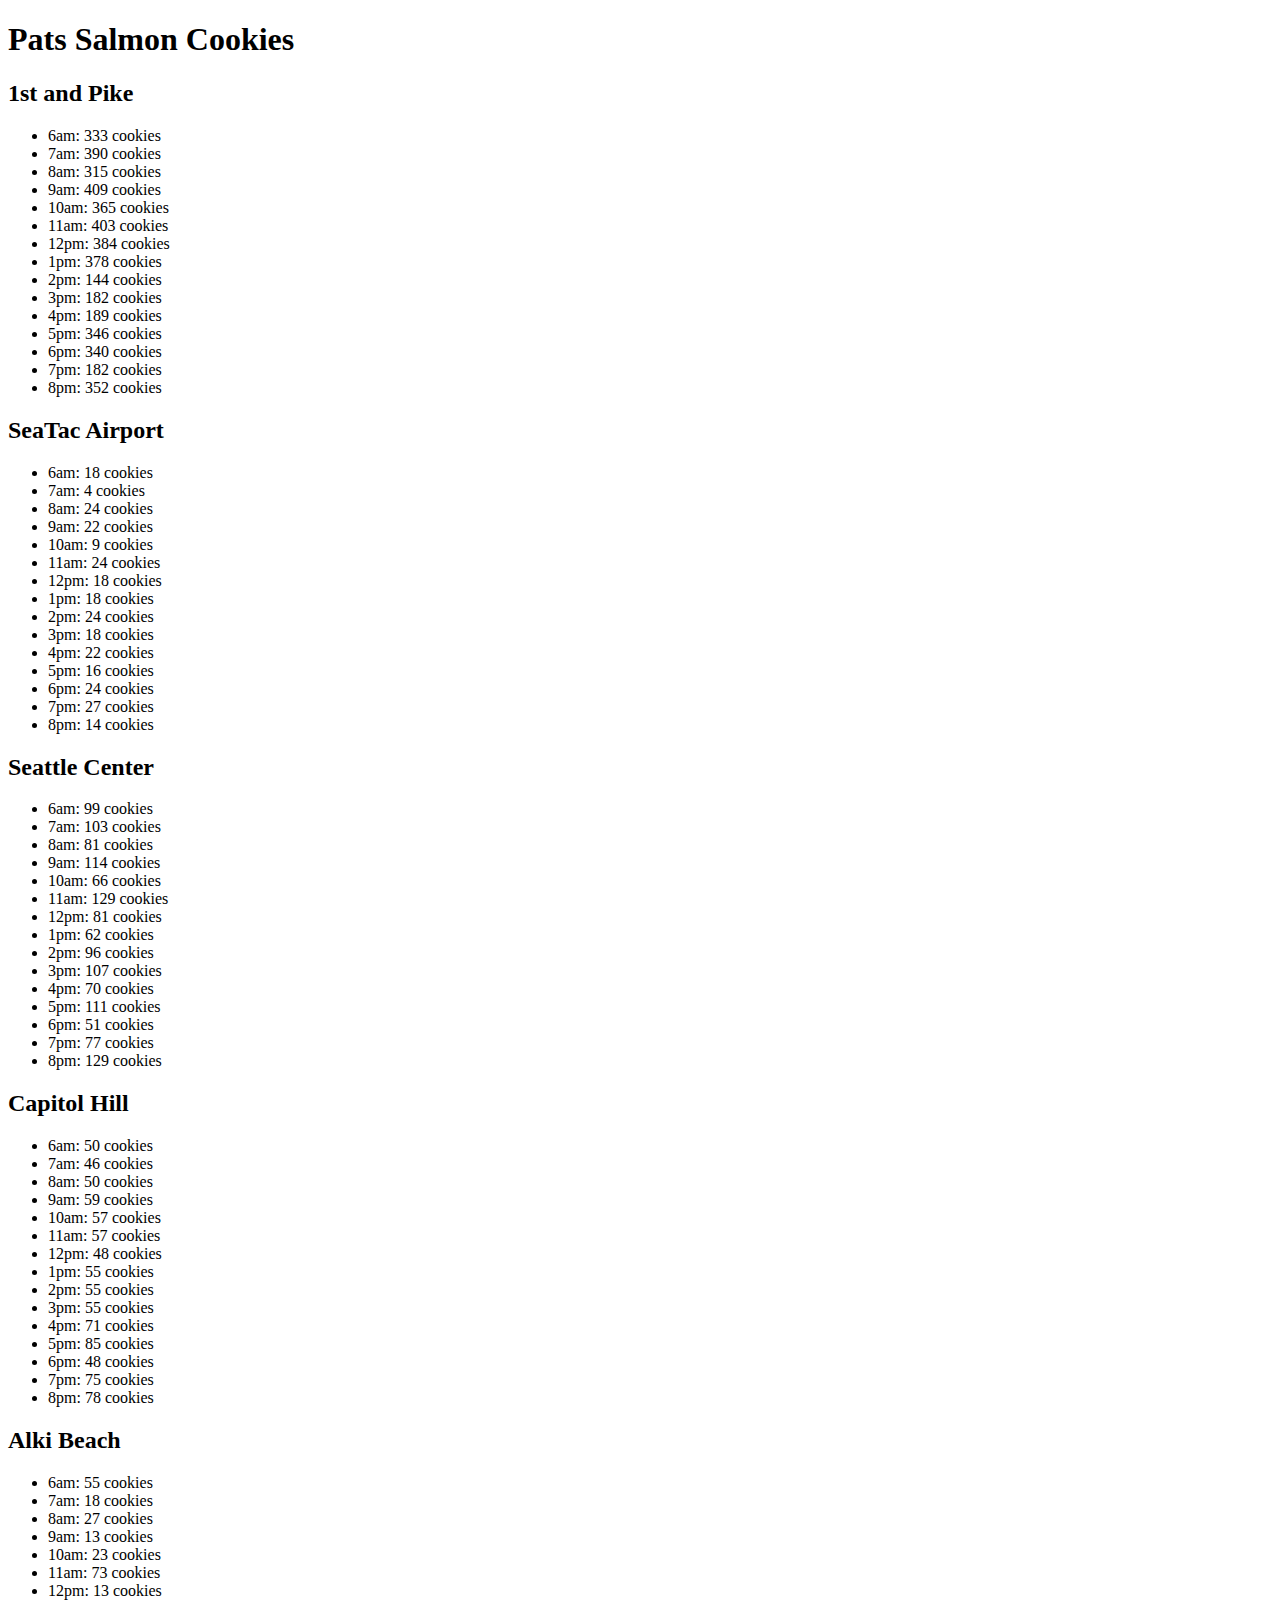
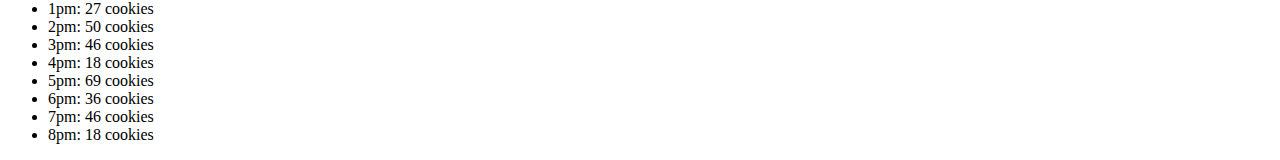
==== sales.html @ bff1e67b "finish lab06 and trying to add counter" ====
<!DOCTYPE html>
<html>

  <head>
    <meta charset="utf-8">
    <title>Pat's Salmon Cookies</title>
  </head>

  <body>
    <h1>Pats Salmon Cookies</h1>

    <h2>1st and Pike</h2>
    <ul id="pike1"></ul>

    <h2>SeaTac Airport</h2>
    <ul id="seaTac"></ul>

    <h2>Seattle Center</h2>
    <ul id="seaCent"></ul>

    <h2>Capitol Hill</h2>
    <ul id="capHill"></ul>

    <h2>Alki Beach</h2>
    <ul id="alkiBeach"></ul>

    <script src="js/app.js"></script>
  </body>

</html>
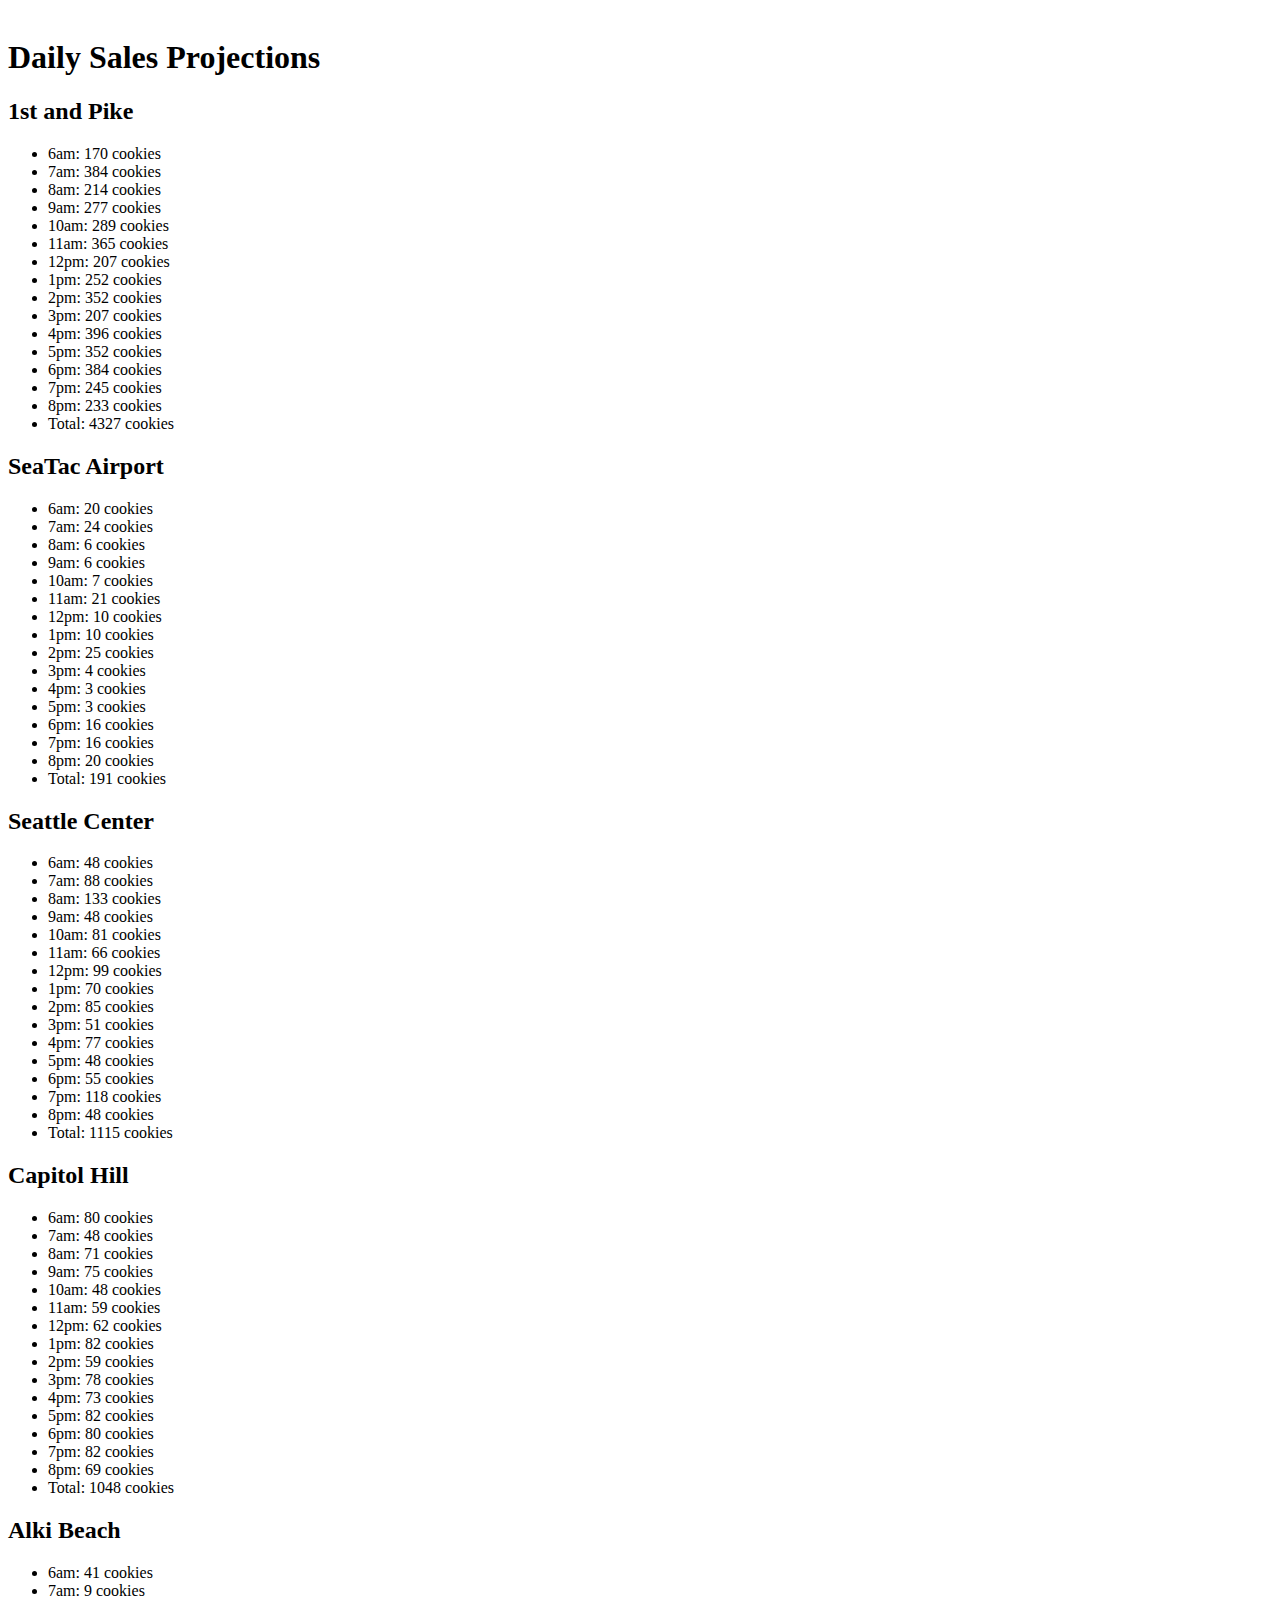
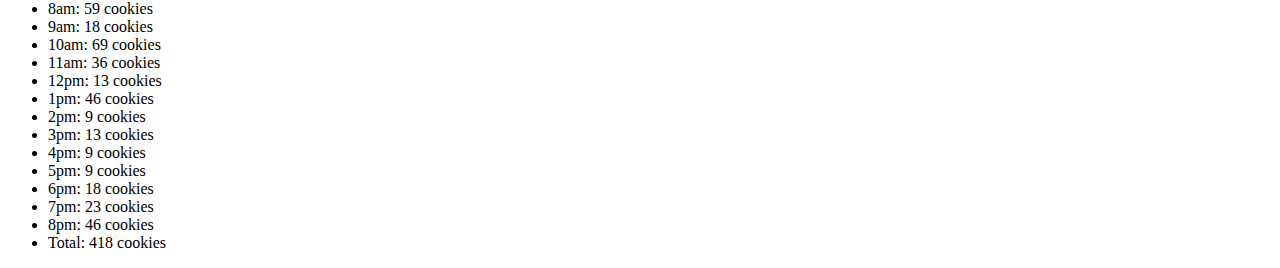
==== commit 344d9cf8: "Merge pull request #4 from bjwine0/Lab7" ====
--- a/sales.html
+++ b/sales.html
@@ -4,25 +4,88 @@
   <head>
     <meta charset="utf-8">
     <title>Pat's Salmon Cookies</title>
+    <link rel="stylesheet" type="text/css" href="css/style.css">
   </head>
 
   <body>
-    <h1>Pats Salmon Cookies</h1>
+
+
+      
+
+
+
+    
+
+
+
+    <table>
+      <thead>
+        <tr id="hours">
+          <td id="   "></td>
+
+        </tr>
+      </thead>
+
+
+
+      <tbody>
+        <tr id="values">
+          <td id="    "></td>
+          <td id="    "></td>
+          <td id="    "></td>
+          <td id="    "></td>
+
+        </tr>
+      </tbody>
+
+
+
+      <tfoot>
+
+
+      </tfoot>
+    </table>
+
+
+
+
+
+
+
+
+
+
+
+
+
+
+
+    <h1>Daily Sales Projections</h1>
 
     <h2>1st and Pike</h2>
-    <ul id="pike1"></ul>
+      <ul id="pike1">
+
+      </ul>
 
     <h2>SeaTac Airport</h2>
-    <ul id="seaTac"></ul>
+      <ul id="seaTac">
+
+      </ul>
 
     <h2>Seattle Center</h2>
-    <ul id="seaCent"></ul>
+      <ul id="seaCent">
+
+      </ul>
 
     <h2>Capitol Hill</h2>
-    <ul id="capHill"></ul>
+      <ul id="capHill">
+
+      </ul>
 
     <h2>Alki Beach</h2>
-    <ul id="alkiBeach"></ul>
+      <ul id="alkiBeach">
+
+      </ul>
 
     <script src="js/app.js"></script>
   </body>
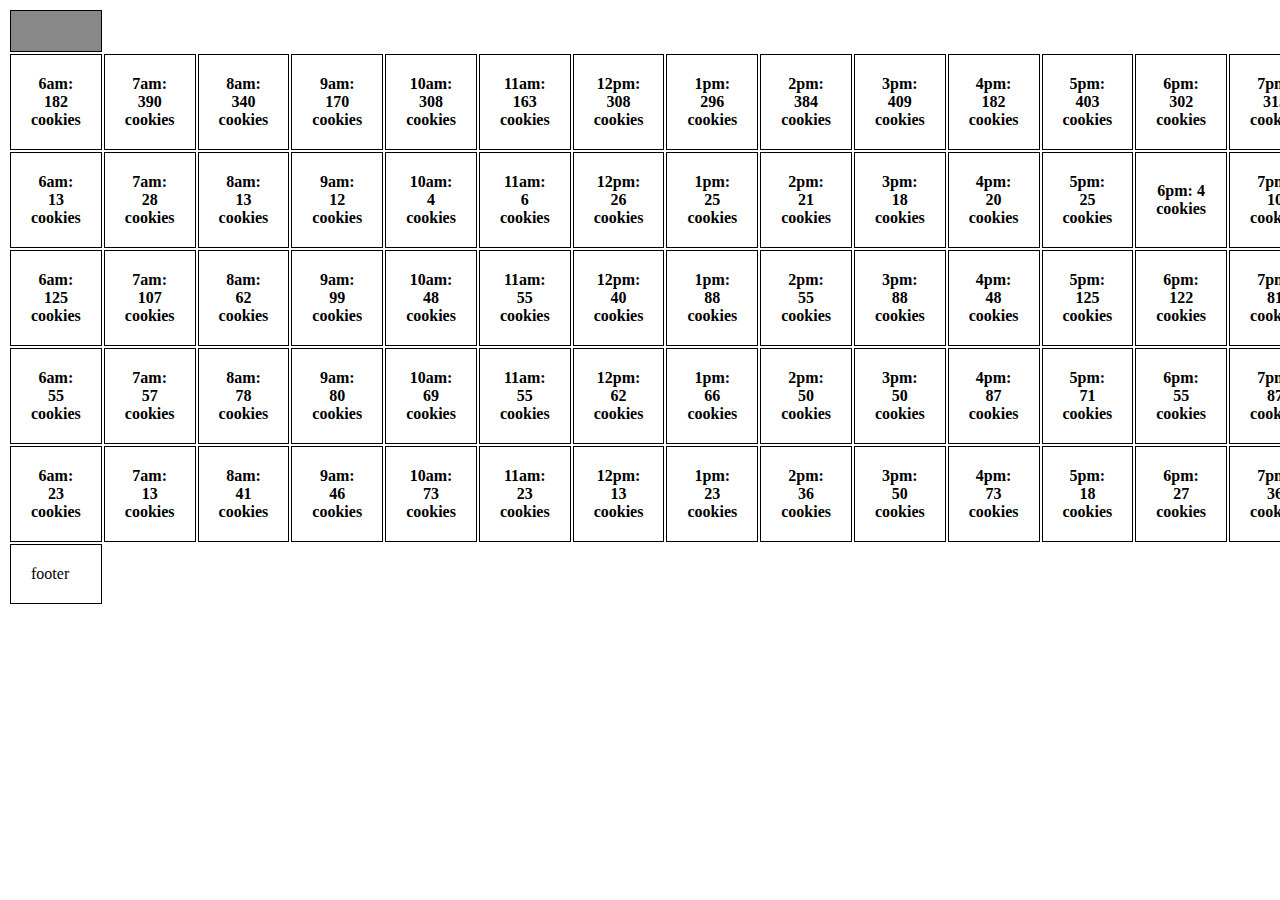
==== commit 79636155: "played with css and modified js to create rows in a table but still not there and changed saleshtml" ====
--- a/sales.html
+++ b/sales.html
@@ -8,84 +8,37 @@
   </head>
 
   <body>
-
-
-      
-
-
-
-    
-
-
-
     <table>
       <thead>
         <tr id="hours">
-          <td id="   "></td>
+          <th>
+            
+          </th> 
+        </tr>
+          
+           
+      </thead>
+          
+      <tbody>
 
+        <tr id="pike1">
+        <tr id="seaTac">
+        <tr id="seaCent">
+        <tr id="capHill">
+        <tr id="alkiBeach">
+               
+      </tbody>
+          
+          
+      <tfoot>
+        <tr id="total">
+          <td id="styleFoot">footer</td>
         </tr>
-      </thead>
-
-
-
-      <tbody>
-        <tr id="values">
-          <td id="    "></td>
-          <td id="    "></td>
-          <td id="    "></td>
-          <td id="    "></td>
-
-        </tr>
-      </tbody>
-
-
-
-      <tfoot>
-
-
       </tfoot>
+          
+           
     </table>
 
-
-
-
-
-
-
-
-
-
-
-
-
-
-
-    <h1>Daily Sales Projections</h1>
-
-    <h2>1st and Pike</h2>
-      <ul id="pike1">
-
-      </ul>
-
-    <h2>SeaTac Airport</h2>
-      <ul id="seaTac">
-
-      </ul>
-
-    <h2>Seattle Center</h2>
-      <ul id="seaCent">
-
-      </ul>
-
-    <h2>Capitol Hill</h2>
-      <ul id="capHill">
-
-      </ul>
-
-    <h2>Alki Beach</h2>
-      <ul id="alkiBeach">
-
-      </ul>
 
     <script src="js/app.js"></script>
   </body>
--- a/css/style.css
+++ b/css/style.css
@@ -0,0 +1,32 @@
+thead {
+  background: #888;
+}
+
+.styleDsp {
+  background: #666;
+}
+
+.styleHour {
+  background: #888;
+}
+.something {
+  background: #888;
+}
+
+td {
+  padding: 20px;
+  border: solid 1px black;
+}
+
+
+
+th {
+  padding: 20px;
+  border: solid 1px black;
+}
+
+.styleHead {
+  background: #888;
+  padding: 20px;
+  border: solid 1px black;
+}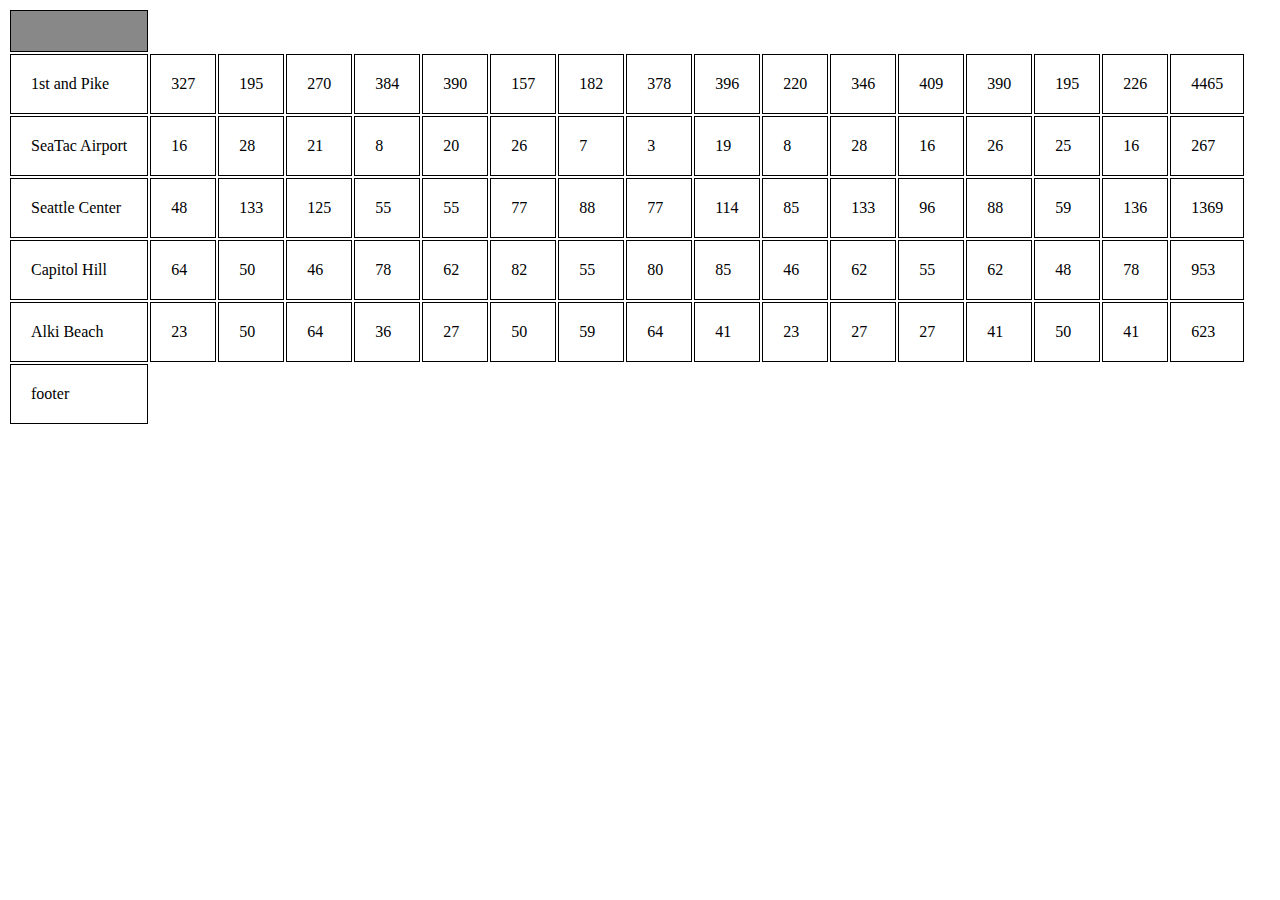
==== commit f0c5d7e6: "table is looking better" ====
--- a/sales.html
+++ b/sales.html
@@ -11,9 +11,7 @@
     <table>
       <thead>
         <tr id="hours">
-          <th>
-            
-          </th> 
+          <th></th> 
         </tr>
           
            
--- a/css/style.css
+++ b/css/style.css
@@ -25,6 +25,11 @@
   border: solid 1px black;
 }
 
+tr {
+  padding: 20px;
+  border: solid 1px black;
+}
+
 .styleHead {
   background: #888;
   padding: 20px;
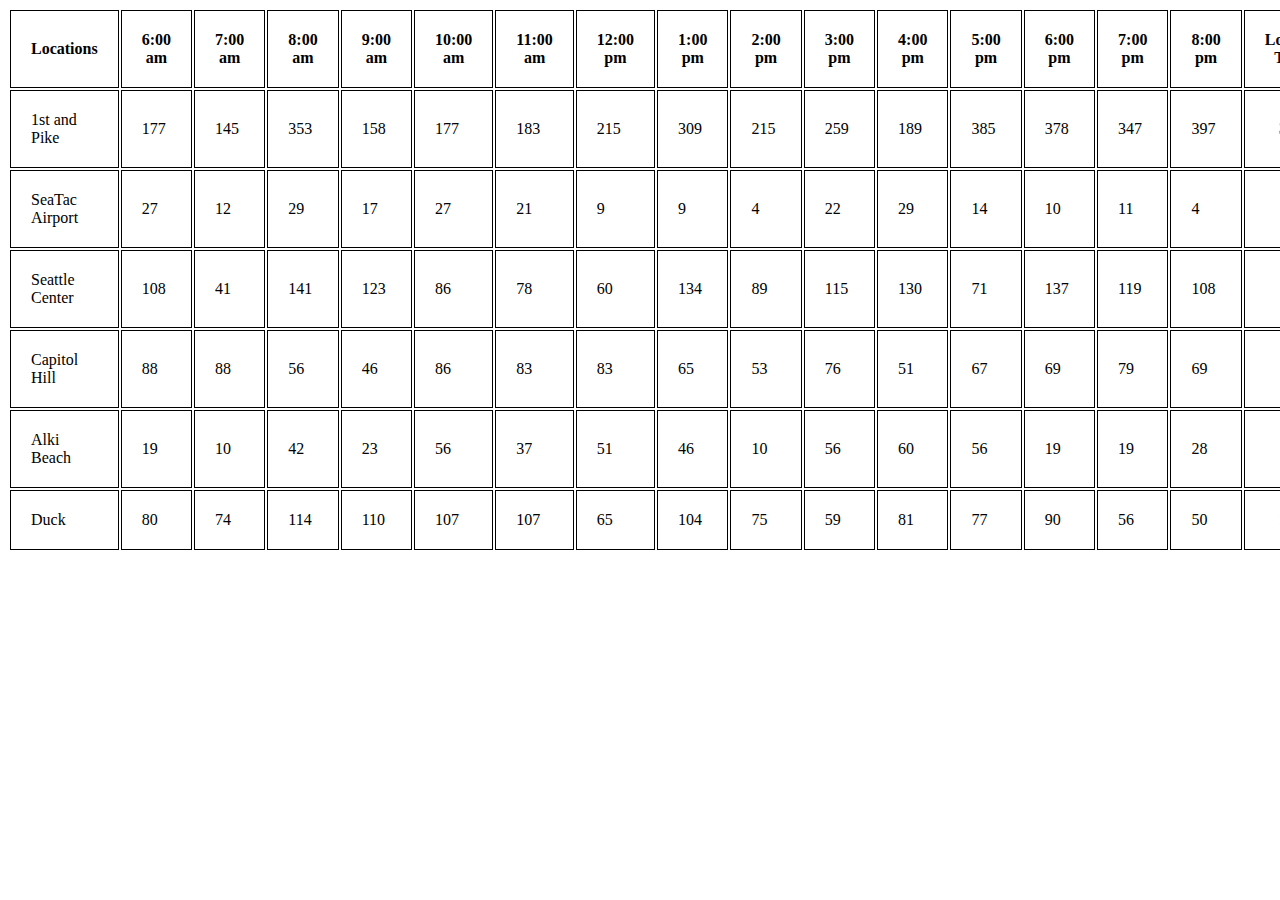
==== commit 174d8014: "fixed hours header row, cleaned up html to create elements dynamically" ====
--- a/sales.html
+++ b/sales.html
@@ -8,34 +8,10 @@
   </head>
 
   <body>
-    <table>
-      <thead>
-        <tr id="hours">
-          <th></th> 
-        </tr>
-          
-           
-      </thead>
-          
-      <tbody>
 
-        <tr id="pike1">
-        <tr id="seaTac">
-        <tr id="seaCent">
-        <tr id="capHill">
-        <tr id="alkiBeach">
-               
-      </tbody>
-          
-          
-      <tfoot>
-        <tr id="total">
-          <td id="styleFoot">footer</td>
-        </tr>
-      </tfoot>
-          
-           
-    </table>
+
+    <table id="dataTable"></table>
+
 
 
     <script src="js/app.js"></script>
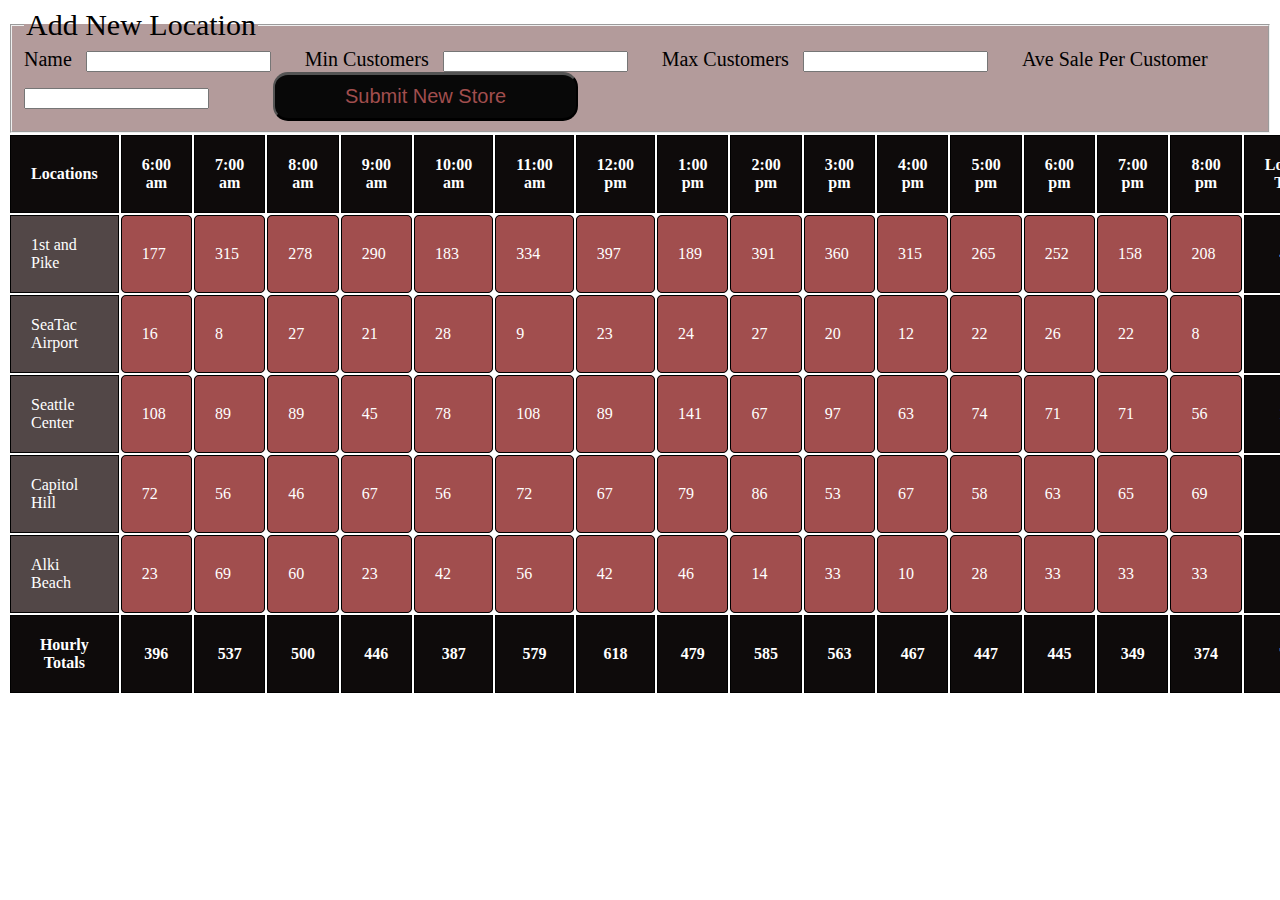
==== commit 7e437ff7: "Merge pull request #18 from bjwine0/Lab9" ====
--- a/sales.html
+++ b/sales.html
@@ -10,13 +10,41 @@
   <body>
 
 
+    <form id="input-form">
+
+      <fieldset>
+
+
+        <legend>Add New Location</legend>
+        <label for="name">Name</label>
+        <input name="name" type="text" />
+
+        <label for="min">Min Customers</label>
+        <input name="min" type="text" />
+
+        <label for="max">Max Customers</label>
+        <input name="max" type="text" />
+
+        <label for="aveCookSale">Ave Sale Per Customer</label>
+        <input name="aveSale" type="text" />
+
+        <button type="submit">Submit New Store</button>
+
+      </fieldset>
+
+
+    </form>
+
+    
+
+
+
     <table id="dataTable"></table>
 
+    
 
 
     <script src="js/app.js"></script>
   </body>
 
-</html>
-
-
+</html>--- a/css/style.css
+++ b/css/style.css
@@ -19,7 +19,6 @@
 }
 
 
-
 th {
   padding: 20px;
   border: solid 1px black;
@@ -28,10 +27,68 @@
 tr {
   padding: 20px;
   border: solid 1px black;
+  background-color: #524747;
+  color: white;
+  border-radius: 50px;
 }
+
 
 .styleHead {
   background: #888;
   padding: 20px;
   border: solid 1px black;
-}+}
+
+fieldset {
+  background-color: #b39b9b;
+}
+
+legend {
+  font-size: 30px;
+}
+
+label {
+  font-size: 20px;
+  margin-right: 10px;
+}
+
+input {
+  margin-right: 30px;
+}
+
+button:hover{
+  background-color: gray;
+  color: black;
+}
+  
+button {
+  background-color: rgb(8, 8, 8);
+  color: #a14e4e;
+  transition-duration: 350ms;
+  display: inline;  
+  left: 320px;
+  bottom: 340px;
+  font-size: 20px;
+  margin-left: 30px;
+  border-radius: 15px;
+  padding-left: 70px;
+  padding-right: 70px;
+  border-top-width: 3px;
+  border-bottom-width: 3px;
+  padding-top: 10px;
+  padding-bottom: 10px;
+}
+
+tr th {
+  background-color: #0e0b0b;
+  color: white;
+  
+}
+ 
+td~td {
+  background-color: #a14e4e;
+  color: white;
+  border-radius: 5px;
+}
+  
+  
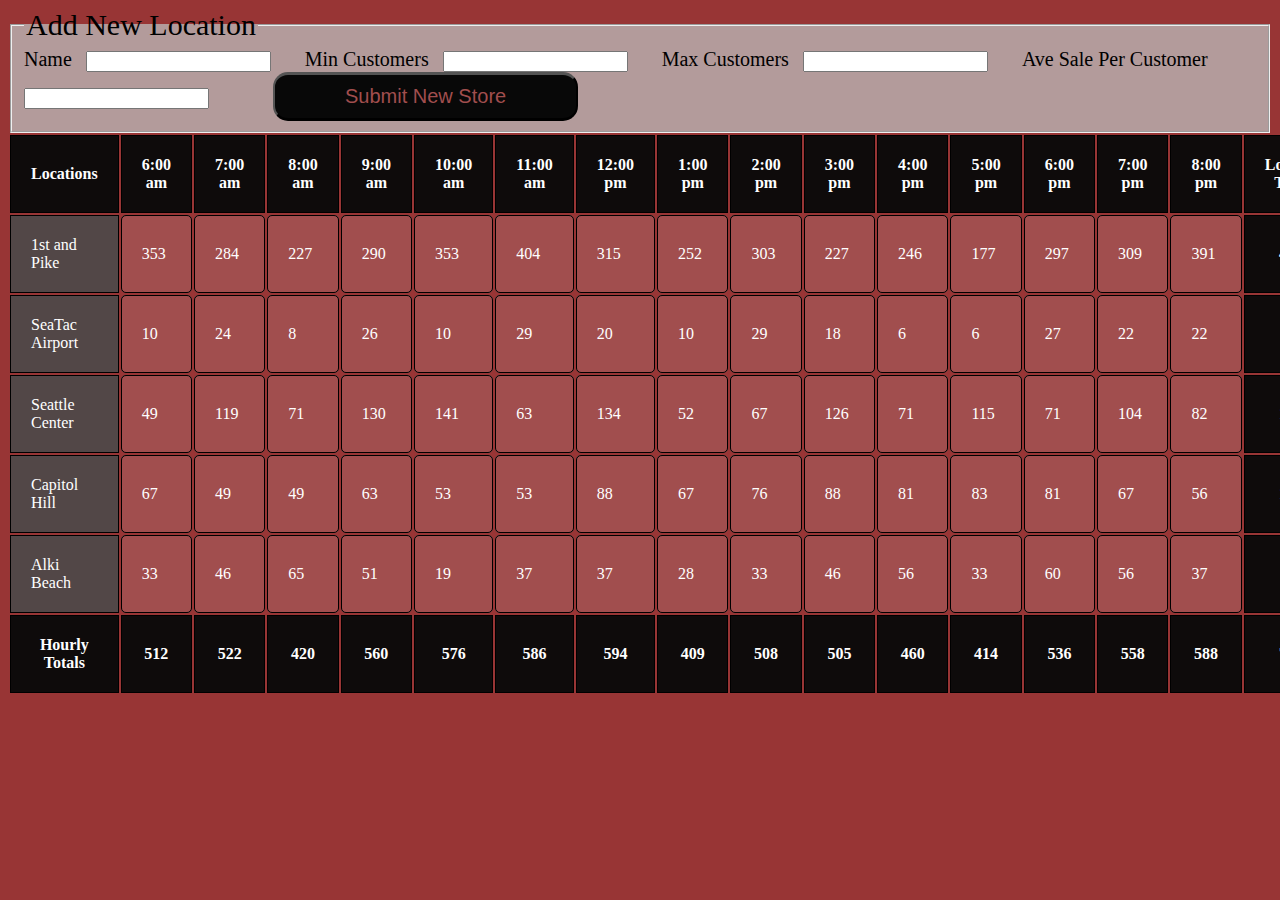
==== commit 7fd9859d: "aded images and worked on customer front html" ====
--- a/sales.html
+++ b/sales.html
@@ -1,5 +1,5 @@
 <!DOCTYPE html>
-<html>
+<html id='html'>
 
   <head>
     <meta charset="utf-8">
--- a/css/style.css
+++ b/css/style.css
@@ -1,3 +1,10 @@
+.html {
+  background-color: gray;
+}
+
+body {
+  background-color: #983535;
+}
 thead {
   background: #888;
 }
